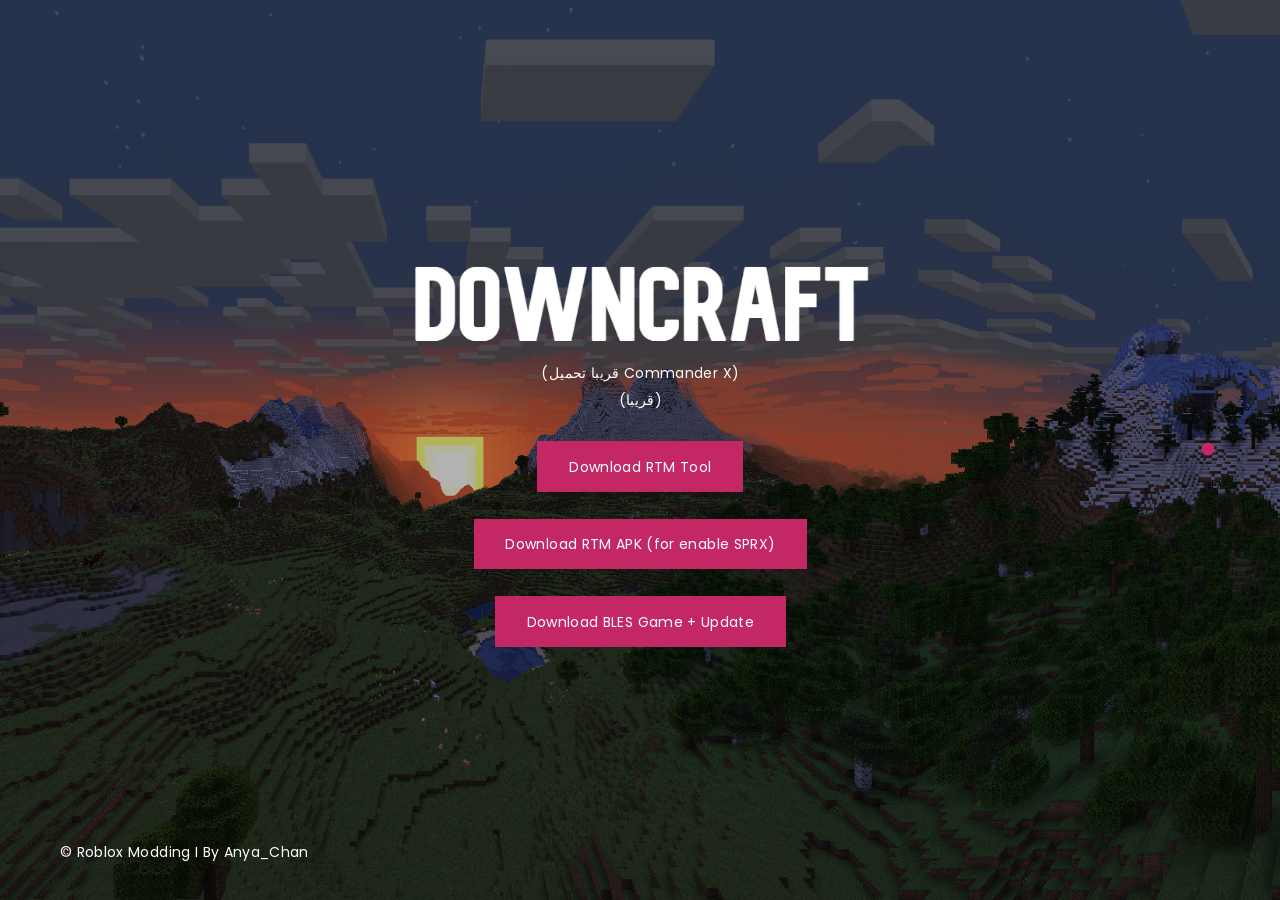
==== download.html @ d8fcd1e5 "ls" ====
<!DOCTYPE HTML>
<html lang="en">
<head>
<meta charset="utf-8">
<meta name="viewport" content="width=device-width, initial-scale=1">
<meta name="description" content="">
<meta name="author" content="">

<!-- Favicons -->
<link rel="shortcut icon" href="DownCraftFavicon.png">
<link rel="DownCraft-icon" href="DownCraft-icon.png">
<link rel="DownCraft-icon" sizes="72x72" href="DownCraft-icon-72x72.png">
<link rel="DownCraft-icon" sizes="114x114" href="DownCraft-icon-114x114.png">

<title>DownCraft | Download</title> 

<!-- Styles -->
<link href="https://fonts.googleapis.com/css?family=Montserrat:500,600,700&display=swap" rel="stylesheet">
<link href="https://fonts.googleapis.com/css?family=Poppins:300,400,400i&display=swap" rel="stylesheet">
<link href="css/style.css" rel="stylesheet" media="screen">
<link href="css/newstyle.css" rel="stylesheet" media="screen">
</head>
<body>
  <div class="animsition">   
    <div class="loader"><div class="spinner"><div class="double-bounce1"></div><div class="double-bounce2"></div></div></div>
    <!-- Content CLick Capture-->
    <div class="click-capture"></div>
      <div class="pagepiling">
        <div data-anchor="page1" class="pp-scrollable text-white section section-1">
          <div class="scroll-wrap">
            <div class="bodypanoramicdl">
            <div class="scrollable-content">
              <div class="vertical-centred">
                <div class="boxed boxed-inner">
                  <div class="boxed">
                    <center><img src="images/logo1.png" alt="logo" width="480" height="110"></center>
                    <center>(قريبا تحميل Commander X)
                      <br>
                      (قريبا)</center> 
                      <br>
                    <center>
                      <a class="btn btn-xl btn-round btn-primary fs-20 fw-500 w-350 shadow-3 hidden-sm-down" href="https://mega.nz/file/Dc8ngRAL#sUajPRB3r1dEYdImqkIdRczvxMOsbEbE6fpRXfRL">Download RTM Tool</a>
                      <br>
                      <br>
                      <a class="btn btn-xl btn-round btn-primary fs-20 fw-500 w-350 shadow-3 hidden-sm-down" href="https://mega.nz/file/bN1B1IaJ#I_H83d5N4P7Gn5-OuLyElsts5QJHTsK5KTligq4I">Download RTM APK (for enable SPRX)</a>
                      <br>
                      <br>
                      <a class="btn btn-xl btn-round btn-primary fs-20 fw-500 w-350 shadow-3 hidden-sm-down" href="https://mega.nz/file/cxx2WQZD#YtJa5sEhkp1ogSC--PS-ijm85l5AzW6IFYCHXxY249M">Download BLES Game + Update</a>
                    </h4><p></p></center>     
                    <div class="container">
                      <div class="intro">
                        <div class="row">
                          <div class="col-md-8 col-lg-6">
                            <h1 class="display-2 text-white  wow fadeIn" data-wow-delay="0.1s"><span class="text-primary"></span></h1> <!-- Need later probs -->
                            <a class="popup-youtube"  href=""><span class=""></span></a> <!--video if wanted-->
                          </div>
                        </div>               
                      </div>
                    </div>
                  </div>
                </div>
              </div>
            </div>
          </div>
        </div>
    </div>
</div>
</header>
<div class="copy-bottom white boxed">© Roblox Modding I By Anya_Chan</div>


<script src="js/jquery.min.js"></script>
<script src="js/wow.min.js"></script>
<script src="js/smoothscroll.js"></script>
<script src="js/animsition.js"></script>
<script src="js/jquery.validate.min.js"></script>
<script src="js/jquery.magnific-popup.min.js"></script>
<script src="js/owl.carousel.min.js"></script>
<script src="js/jquery.pagepiling.min.js"></script>

<!-- Scripts -->
<script src="js/scripts.js"></script> 
<script type="text/javascript" src="https://ajax.googleapis.com/ajax/libs/jquery/1.9.1/jquery.min.js"></script>  
</body>
</html>
---- css/style.css ----
/* ------------------------------------------------------------------------------

  Template Name: Ramsay
  Description: Ramsay - Creative Personal Onepage HTML Template
  Author: Paul_tf
  Author URI: http://themeforest.net/user/paul_tf
  Version: 1.0
  
  1.  Global

      1.1 General
      1.2 Typography
      1.3 Fields
      1.4 Buttons
      1.5 Icons
      1.6 Loader
      1.7 Helpers

  2.  Navbar 

      2.1 Navbar elements
      2.2 Sidebar Menu
      
  3.  Homepage

      3.1 Sections
      3.2 Section Specialization
      3.3 Section Resume
      3.4 Section About
      3.5 Section Projects
      3.6 Section Partners
      3.7 Section Testimonials

  4. Project Detail

  5. Responsive styles

      5.1 Min width 576px
      5.2 Min width 768px
      5.3 Min width 992px
      5.4 Min height 500px
      5.5 Min height 600px
      5.6 Min height 700px



/*-------------------------------------------------------------------------------
 1. Global
-------------------------------------------------------------------------------*/



/* 1.1 General */



@import url('bootstrap.min.css');
@import url('bootstrap-grid.min.css');
@import url('animate.css');
@import url('ionicons.min.css');
@import url('linearicons.css');
@import url('animsition.css');
@import url('magnific-popup.css');
@import url('jquery.pagepiling.css');
@import url('owl.carousel.css');


html{
  font-size: 12px;
  -webkit-font-smoothing: antialiased;
}

body{
  font-family: 'Poppins', sans-serif;
  font-size: 1rem;
  font-weight: 400;
  letter-spacing: 0.025em;
  line-height: 1.9428;
  color: #717171;
  background: #1b1b1b;
  -webkit-overflow-scrolling:touch;
}

::-webkit-scrollbar{
  width: 8px;
  height: 8px;
}

::-webkit-scrollbar-thumb {
  cursor: pointer;
  background: #c32865;
}

::selection{
  background-color:#c32865;
  color:#fff;
}

-webkit-::selection{
    background-color:#c32865;
    color:#fff;
}

::-moz-selection{
    background-color:#c32865;
    color:#fff;
}



/* 1.2 Typography */



h1,
.h1{ 
  font-family: 'Montserrat', sans-serif;
  font-weight: 700;
  font-size: 3.428rem;
  line-height: 1.2;
  font-weight: 600;
  color: #fff;
  letter-spacing: -0.025em;
  margin:0.5em 0;
}

h2,
.h2{ 
  font-family: 'Montserrat', sans-serif;
  font-weight: 600;
  font-size: 3.371rem;
  line-height: 1.166;
  color: #fff;
  letter-spacing: 0;
  margin:2.6rem 0;
}

h3,
.h3{
  font-family: 'Montserrat', sans-serif;
  font-weight: 600;
  font-size: 2.142rem;
  line-height: 1.2;
  letter-spacing: -0.05em;
  color: #fff;
  margin:2.6rem 0;
}

h4,
.h4{
  font-family: 'Montserrat', sans-serif;
  font-weight: 600;
  font-size: 1.714rem;
  line-height: 1.25;
  letter-spacing: 0.025em;
  color: #fff;
  margin:2.6rem 0;
}

h5,
.h5{
  font-family: 'Montserrat', sans-serif;
  font-weight: 600;
  font-size: 1.571rem;
  line-height: 1.1;
  letter-spacing:0;
  color: #fff;
  margin:2.6rem 0;
}

h6,
.h6{
  font-family: 'Montserrat', sans-serif;
  font-weight: 600;
  font-size: 1.285rem;
  line-height: 1.3333;
  letter-spacing:0;
  color: #fff;
  margin:2.6rem 0;
}

h1 a,
.h1 a,
h2 a,
.h2 a,
h3 a,
.h3 a,
h4 a,
.h4 a,
h5 a,
.h5 a,
h6 a,
.h6 a{
  color:inherit;
}

h1 a:hover,
.h1 a:hover,
h2 a:hover,
.h2 a:hover,
h3 a:hover,
.h3 a:hover,
h4 a:hover,
.h4 a:hover,
h5 a:hover,
.h5 a:hover,
h6 a:hover,
.h6 a:hover{
  text-decoration: none;
}


strong{
  font-weight: 600;
}

p,
blockquote{
  margin-bottom: 2.6rem;
}

blockquote{
  font-size: 1.714rem;
  letter-spacing: 0.025em;
  line-height: 1.5;
  padding: 0;
  width: 80%;
  padding-left: 6.8rem;
  border-left: 0.3rem solid #c32865;
  margin-top: 5rem;
  color:#fff;
}

cite{
  display: block;
  color: #fff;
  font-weight: 600;
  letter-spacing: 0;
  font-style: normal;
}

a {
  color:#c32865;
  -webkit-transition: color .3s ease-out;
       -o-transition: color .3s ease-out;
          transition: color .3s ease-out;
}

a:hover {
  color:#c32865;
  outline: none;
}


a:focus{
  text-decoration: none;
}


/* 1.3 Fields */



input[type='text'],
input[type='address'],
input[type='url'],
input[type='password'],
input[type='email'],
input[type="search"],
input[type="tel"],
textarea{
  display: inline-block;
  width:100%;
  font-size: 1rem;
  border-radius: 0.75em;
  color: #fff;
  background-color:#2f2f2f;
  border:0;
  border-radius: 0;
  padding: 0.7rem 1rem 0.7rem;
  -webkit-box-shadow: 0 0 25px rgba(0,0,0,0.5);
          box-shadow: 0 0 25px rgba(0,0,0,0.5);
      -webkit-appearance: none;
  -webkit-transition: all .15s;
       -o-transition: all .15s;
          transition: all .15s;
}

textarea{
  padding-top: 0.8rem;
  height: 15rem;
  resize:none;
  -webkit-transition: all .3s;
       -o-transition: all .3s;
          transition: all .3s;
}

input[type='text']:focus,
input[type='address']:focus,
input[type='url']:focus,
input[type='password']:focus,
input[type='email']:focus,
input[type="search"]:focus,
input[type="tel"]:focus,
textarea:focus{
  border-color: #c32865;
  outline: 0;
  color: #fff;
}


input::-moz-placeholder {
  color: #999999;
  opacity: 1;
}

input:-ms-input-placeholder {
  color: #999;
}

input::-webkit-input-placeholder {
  color: #999;
}

textarea::-moz-placeholder{
  color: #999;
  opacity: 1;
}

textarea:-ms-input-placeholder {
  color: #999;
}

textarea::-webkit-input-placeholder {
  color: #999;
}

.form-group{
  margin-bottom: 30px;
}

label.error{
  color: #fff;
  margin:0.8rem 0 0;
}



/* 1.4 Buttons */



.btn{
  color:#fff;
  letter-spacing: 0.025em;
  font-size: 1rem;
  display: inline-block;
  border:0;
  border-radius: 0;
  padding: 1.1em 2.28em 1em;
  background-color: #c32865;
  text-decoration: none;
  -webkit-transition: all .3s ease-out!important;
          transition: all .3s ease-out!important;
}

.btn:hover,
.btn:focus{
  background-color:#f5468b;
  color: #fff;
  -webkit-box-shadow:none;
  box-shadow: none;
  outline: none!important;
}



/* 1.5 Icons */



.icon{
  display: inline-block;
}

.ion-ios-play{
  position:relative;
  width: 5rem;
  height: 5rem;
  padding-left: 0.2rem;
  line-height: 5rem;
  text-align:center;
  border:1px solid #fff;
  border-radius: 50%;
  font-size: 1.5rem;
  margin-right:1.5rem;
  margin-top: 4rem;
  color: #fff;
  transition: all .3s ease-out;
}

.ion-ios-play:hover{
  color: #c32865;
  border: 1px solid #c32865;
}

.ion-ios-play:after {
  content: '';
  position: absolute;
  right: 100%;
  top:50%;
  height: 1px;
  width: 99999rem;
  background: #fff;
  margin-right: 2rem;
}



/* 1.6 Preloader */



.animsition{
  position:absolute;
  z-index: 1000;
  left: 0;
  width: 100%;
  top:0;
  height: 100%;
}

.loader{
  position: fixed;
  overflow: hidden;
  z-index: 1000;
  left: 0;
  top: 0;
  width: 100%;
  height: 100%;
  background:#1b1b1b;
  color:#4b4b4b;
  text-align: center;
}

.spinner {
  position: absolute;
  top: 50%;
  left: 50%;
  width: 50px;
  height: 50px;
  -webkit-transform: translate(-50%, -50%);
  -moz-transform: translate(-50%, -50%);
  -ms-transform: translate(-50%, -50%);
  -o-transform: translate(-50%, -50%);
  transform: translate(-50%, -50%);
}

.double-bounce1, .double-bounce2 {
  width: 100%;
  height: 100%;
  border-radius: 50%;
  background-color: #c32865;
  opacity: 0.6;
  position: absolute;
  top: 0;
  left: 0;
  -webkit-animation: sk-bounce 2.0s infinite ease-in-out;
  animation: sk-bounce 2.0s infinite ease-in-out;
}

.double-bounce2 {
  -webkit-animation-delay: -1.0s;
  animation-delay: -1.0s;
}

@-webkit-keyframes sk-bounce {
  0%, 100% { -webkit-transform: scale(0.0) }
  50% { -webkit-transform: scale(1.0) }
}

@keyframes sk-bounce {
  0%, 100% { 
    transform: scale(0.0);
    -webkit-transform: scale(0.0);
  } 50% { 
    transform: scale(1.0);
    -webkit-transform: scale(1.0);
  }
}



/* 1.7 Helpers */





.text-muted{
  color: #999!important;
}

.text-white{
  color: #fff;
}

.text-primary{
  color:#c32865!important;
}

.masked{
  position: relative;
}

.masked:before,
.masked-03:before{
  content:'';
  position: absolute;
  left: 0;
  top:0;
  width: 100%;
  height: 100%;
  background: #000;
  opacity: 0.1;
}

.masked-03:before{
  opacity: 0.3;
}



/*-------------------------------------------------------------------------------
  2. Navbar
-------------------------------------------------------------------------------*/



.navbar{ 
  position: absolute;
  display:block;
  z-index: 101;
  left:0;
  top:0;
  width:100%;
  padding-top: 2rem;
  padding-bottom: 2rem;
  color: #fff;
  margin:0;
  border-radius: 0;
  
}

.navbar-bg{
  content: '';
  position: absolute;
  left: 0;
  right: 0;
  top: -1px;
  width: 100%;
  height: 0;
  background: #272727;
  z-index: -1;
  box-shadow: none;
  -webkit-transition: all 0.3s cubic-bezier(0.37, 0.31, 0.2, 0.85);
  -o-transition: all 0.3s cubic-bezier(0.37, 0.31, 0.2, 0.85);
  transition: all 0.3s cubic-bezier(0.37, 0.31, 0.2, 0.85);
}

.navbar-fixed{
  position: fixed;
}

.navbar-fixed .navbar-bg{
  height: 100%;
  
  box-shadow: 0 0 35px rgba(0,0,0,0.2);
}

.navbar .brand{
  float: left;
  -webkit-transition: none;
  -o-transition: none;
  transition: none;
}



/* 2.1 Navbar elements */



.brand{
  line-height: 1.6;
  color: #fff;
  display: inline-block;
}

a.brand:hover,
a.brand:focus{
  text-decoration: none;
  color: #fff;
}

.brand img{
  display: inline-block;
  vertical-align:middle;
  margin-right: 0.65rem;
}

.brand-info{
  display: inline-block;
  vertical-align: middle;
}

.brand-name{
  font-weight: 600;
  font-size: 1.714rem;
  line-height: 1;
}

.brand-text{
  font-size: 0.857rem;
  font-weight: 300;
  margin-top: -0.3rem; 
}

.navbar-toggle{
  float: right;
  display: block;
  margin: 0;
  padding: 0;
  border-radius: 0;
  background: none;
  border: 0;
  margin-top:0.8rem;
}

.navbar-toggle:focus{
  outline:none;
}

.navbar-toggle .icon-bar{
  background-color: #fff;
  -webkit-transition: all 0.3s ease;
  -o-transition: all 0.3s ease;
  transition: all 0.3s ease;
  display: block;
  width: 22px;
  height: 2px;
  border-radius: 1px;
}

.navbar-toggle .icon-bar+.icon-bar {
    margin-top: 4px;
}

.navbar-toggle:hover .icon-bar{
  background-color:  #c32865;
}

.navbar .social-list{
  float: right;
  margin-right: 10%;
}

.social-list{
  overflow:hidden;
}

.social-list-bottom{
  display: none;
  position: absolute;
  z-index: 10;
  right:0;
  bottom:2.4rem;
  color: #000;
}


.social-list a{
  float: left;
  font-size: 1.428rem;
  line-height: 1;
  color:#fff;
  margin-left: 2rem;
}

.social-list a:first-child{
  margin-left: 0;
}

.social-list a:hover{
  color:#c32865;
  text-decoration: none;
}

.navbar-spacer{
  float: right;
  margin:-1rem 4.5rem 0;
  width: 1px;
  height: 3.3rem;
  background-color: #3c3c3c;
}

.navbar-address{
  float: right;
  font-weight: 600;
  text-transform: uppercase;
}

.contacts{
  float: left;
  margin-left: 9rem;
  margin-top:0.5rem;
}

.contacts .contact-item{
  display: inline-block;
  color: #fff;
  margin-right:2rem;
}

.contacts .contact-item a{
  color: #fff;
}


.contacts .contact-item.spacer{
  opacity: 0.3;
}

.contact-address{
  margin-top:5rem;
}

#success,
#error{
  display:none;
}

.form-group-message{
  display:none;
}

/* 2.2 Sidebar menu */



.click-capture{
  position: fixed;
  top: 0;
  left: 0;
  width: 100%;
  height: 100%;
  visibility: hidden;
  z-index: 99;
  opacity: 0;
  background: rgba(0,0,0,.3);
  transition: opacity .5s;
}

.menu{
  position: fixed;
  top:0;
  bottom:0;
  right: 0;
  width: 100%;
  z-index: 102;
  background-color: #1b1b1b;
  -webkit-transform: translateX(100%);
  -ms-transform: translateX(100%);
  -o-transform: translateX(100%);
  transform: translateX(100%);
  -webkit-transition: all 0.6s ease;
  -o-transition: all 0.6s ease;
  transition: all 0.6s ease;
}

.close-menu{
  position: absolute;
  z-index: 2;
  top: 2.3rem;
  font-size: 1.6rem;
  line-height: 1;
  color: #fff;
  cursor: pointer;
  margin-top:0.8rem;
  -webkit-transition: all 0.3s ease;
  -o-transition: all 0.3s ease;
  transition: all 0.3s ease;
}

.close-menu:hover{
  color: #c32865;
}

.menu-list{
  opacity: 0;
  position: absolute;
  left: 0;
  top:5rem;
  bottom:10.5rem;
  padding-left: 15%;
  overflow-x:hidden;
  overflow-y:auto;
  -webkit-overflow-scrolling:touch;
  font-weight: 600;
  letter-spacing: -0.025rem;
  list-style: none;
  margin:0;
  -webkit-transform: translateY(3rem);
  -ms-transform: translateY(3rem);
  -o-transform: translateY(3rem);
  transform: translateY(3rem);
  -webkit-transition: transform 0.5s 0.6s ease, opacity 0.5s 0.6s ease;
  -o-transition: transform 0.5s 0.6s ease, opacity 0.5s 0.6s ease;
  transition: transform 0.5s 0.6s ease, opacity 0.5s 0.6s ease;
}

.menu-list li a{
  color: #636363;
}

.menu-list .active > a,
.menu-list li a:hover{
  text-decoration: none;
  color: #fff;
}

.menu-list > li{
  font-size: 1.65rem;
  line-height: 1;
}

.menu-list > li{
  margin-top: 2.7rem;
}

.menu-list > li:first-child{
  margin-top: 0;
}


.menu-list ul{
  display: none;
  list-style: none;
  padding:0;
  margin: 0;
}

.menu-list ul li{
  font-size: 1.142rem;
  margin-top: 1.142rem;
}

.menu-list ul li:first-child{
  margin-top:2.4rem;
}

.menu-footer{
  position: absolute;
  left: 15%;
  bottom: 4rem;
}

.menu-footer .social-list{
  opacity: 0;
  -webkit-transform: translateY(3rem);
  -ms-transform: translateY(3rem);
  -o-transform: translateY(3rem);
  transform: translateY(3rem);
  -webkit-transition: all 0.5s 0.7s ease;
  -o-transition: all 0.5s 0.7s ease;
  transition: all 0.5s 0.7s ease;
}

.menu-footer .social-list a{
  color: #7e7e7e;
  margin:0;
  margin-right:2.7rem;
}

.menu-footer .social-list a:last-child{
  margin-right: 0;
}

.menu-footer .social-list a:hover{
  color:#c32865;
}

.menu-footer .copy{
  opacity: 0;
  display: none;
  margin-top: 3.2rem;
  color: #fff;
  line-height: 1.71rem;
  -webkit-transform: translateY(2rem);
  -ms-transform: translateY(2rem);
  -o-transform: translateY(2rem);
  transform: translateY(2rem);
  -webkit-transition: all 0.5s 0.9s ease;
  -o-transition: all 0.5s 0.9s ease;
  transition: all 0.5s 0.9s ease;
}

.menu-is-opened .click-capture{
  visibility: visible;
  opacity: 1;
}

.menu-is-opened .menu{
  -webkit-transform: translateX(0);
  -ms-transform: translateX(0);
  -o-transform: translateX(0);
  transform: translateX(0);
  box-shadow: 0 0 25px rgba(0,0,0,0.07);
}

.menu-is-opened .menu .menu-lang,
.menu-is-opened .menu-list,
.menu-is-opened .menu .menu-footer .social-list,
.menu-is-opened .menu .menu-footer .copy{
  -webkit-transform: translate(0);
  -ms-transform: translate(0);
  -o-transform: translate(0);
  transform: translate(0);
  opacity: 1;
}

.menu-is-closed .menu .menu-lang,
.menu-is-closed .menu .menu-list,
.menu-is-closed .menu .menu-footer .social-list,
.menu-is-closed .menu .menu-footer .copy{
  opacity: 0;
  -webkit-transition-delay: 0s;
  -o-transition-delay:0s;
  transition-delay: 0s;
}




/*-------------------------------------------------------------------------------
  3. Homepage
-------------------------------------------------------------------------------*/



.boxed{
  padding-left: 1.7rem;
  padding-right: 1.7rem;
}


.left-boxed{
  left: 1.7rem;
}

.right-boxed{
  right:1.7rem!important;
}

.copy-bottom{
  display: none;
  position: absolute;
  z-index: 10;
  left:0;
  bottom:2.4rem;
  color: #000;
}

.copy-bottom.white{
  color: #fff;
}

#pp-nav{
  z-index: 100;
  width: 2.1428rem;
  margin-top:0!important;
  -webkit-transform: translateY(-50%);
  -ms-transform: translateY(-50%);
  -o-transform: translateY(-50%);
  transform: translateY(-50%);
}

#pp-nav.right{
  right:0;
}

#pp-nav .pp-nav-up,
#pp-nav .pp-nav-down{
  display: none;
  font-size: 1.3428rem;
  cursor: pointer;
  color: #000;
  text-align: center;
  -webkit-transition: all 0.3s ease;
  -o-transition: all 0.3s ease;
  transition: all 0.3s ease;
}

#pp-nav .pp-nav-up{
  margin-bottom: 3.5rem;
}

#pp-nav .pp-nav-down{
  margin-top: 3.5rem;
}

#pp-nav li, .pp-slidesNav li{
  margin:1.928rem auto;
  width: 10px;
  height: 10px;
}

#pp-nav span, .pp-slidesNav span{
  left: 0;
  top: 0;
  cursor: pointer;
  width: 8px;
  height: 8px;
  background: #000;
  border: 0;
  -webkit-transition: all 0.3s ease;
  -o-transition: all 0.3s ease;
  transition: all 0.3s ease;

}

#pp-nav .pp-nav-up:hover,
#pp-nav .pp-nav-down:hover,
#pp-nav.white .pp-nav-up:hover,
#pp-nav.white .pp-nav-down:hover{
  color: #c32865;
}

#pp-nav.white .pp-nav-up,
#pp-nav.white .pp-nav-down{
  color: #fff;
}

#pp-nav.white span, .pp-slidesNav span{
  background: #fff;
}

#pp-nav li .active span, .pp-slidesNav .active span,
#pp-nav span:hover, .pp-slidesNav span:hover{
  opacity: 1;
}

#pp-nav li .active span, .pp-slidesNav .active span{
  opacity: 1;
  background: #c32865;
  transform:scale(1.6);
}



/* 3.1 Sections */



.pagepiling .section{
  background: #1b1b1b;
  padding-top: 10.3rem;
  padding-bottom: 6rem;
}

.pagepiling .pp-scrollable{
  padding: 0;
  overflow-x:hidden;
}

.pp-scrollable .vertical-centred{
  padding-top: 10.3rem;
  padding-bottom: 6rem;
}

.pp-scrollable .vertical-centred.v2{
  padding-top:6rem;
  padding-bottom: 9rem;
}

.scroll-wrap{
  position: relative;
  min-height: 100%;
}

.scrollable-content{
  white-space: nowrap;
  width: 100%;
  font-size: 0;
}

.scrollable-content:before{
  content: '';
  display: inline-block;
  height: 100vh;
  vertical-align: middle;
}

.vertical-centred{
  width: 100%;
  height: 100%;
  display: inline-block;
  vertical-align: middle;
  white-space: normal;
  font-size: 1rem;
}

.boxed-inner{
  position: relative;
  padding:0;
}

.section-bg{
  position: absolute;
  left: 0;
  top:0;
  width: 100%;
  height: 100%;
  background-size: cover;
  background-position: center;
}

.vertical-title{
  position: absolute;
  text-align: center;
  font-weight: 600;
  opacity: 0.05;
  font-size:9rem;
  top: 50%;
  left:8rem;
  transform: translateY(-50%);
}

.vertical-title span{
  position: absolute;
  top: 50%;
  left: 50%;
  transform: translate(-50%, -50%) rotate(-90deg);
  opacity: 0;
  overflow: hidden;
  transition: all 0.5s 0.6s;
  white-space: nowrap;
  letter-spacing: 2.5rem;
}

.section.active .vertical-title span{
  letter-spacing: 0;
  opacity: 1;
}

/*.section .intro{
  opacity: 0;
  transform:scale(1.05);
  -webkit-transition: all 0.35s 0.6s ease;
  -o-transition:all 0.35s 0.6s ease;
  transition: all 0.35s 0.6s ease;
}

.section.active .intro{
  opacity: 1;
  transform: scale(1) translate(0);
}*/


.fadeY{
  opacity: 0;
  transition:all 0.5s 1.5s ease;
  -webkit-transform: translateY(-2rem);
  -ms-transform: translateX(-2rem);
  -o-transform: translateY(-2rem);
  transform: translateY(-2rem);
}


.fadeY-1{
  transition:all 1s 0.5s;
}

.fadeY-2{
  transition:all 1s 1s;
}

.fadeY-3{
  transition:all 1s 1.5s;
}

.section.active .fadeY{
  opacity: 1;
  transform: translate(0);
}

.section .intro .project-title{
  opacity: 0;
  transition: all 0.5s;
  transform:translateY(2rem);
  transition-delay: 0.2s;
}

.section .intro .project-row:nth-child(2) .project-title{
  transition-delay: 0.4s;
}

.section .intro .project-row:nth-child(3) .project-title{
  transition-delay: 0.6s;
}

.section .intro .project-row:nth-child(4) .project-title{
  transition-delay: 0.8s;
}

.section.active .intro .project-title{
  transform:none;
  opacity: 1;
  transform:translateY(0);
}

.subtitle-top{
  line-height: 1.714;
  margin-top:0;
  margin-bottom: 2.8rem;
  letter-spacing: 0.1em;
}

.title{
  letter-spacing: -0.025em;
  line-height: 1.33333;
  margin:0 0 3rem;
}

.display-1{
  font-size: 4.28rem;
  line-height: 1;
  letter-spacing: -0.05em;
  margin:0;
}

.display-2{
  font-size: 6.54rem;
  font-weight: 600;
  line-height: 1;
  letter-spacing: -0.05em;
  margin: 0;
}


.popup-youtube{
  display:inline-block;
  color:#fff;
  font-size: 1.26rem;
}

.popup-youtube:hover{
  text-decoration: none;
}



/* 3.2 Section Specialization */



.icon-specialization{
  font-size:5rem;
  color:#c32865;
}

.row-specialization{
  margin:0 -2rem;
}

.col-specialization{
  padding:0 2rem;
}



/* 3.3 Section Resume */



.section-3 .vertical-centred{
  padding-top:6rem;
}
.resume-title{
  position: relative;
  color: rgb(255, 255, 255);
  margin:0 0 2rem;
}

.resume-header{
  position:relative;
  z-index: 2;
  top:5rem;
  padding:0 3.6rem;
  transition: all 0.5s;
}

.resume-row{
  position: relative;
  padding-bottom: 2.2rem;
  margin-bottom: 2.2rem;
  border-bottom: 1px solid rgb(255, 255, 255);
  transition:all 0.5s;
}

.resume-row:last-child{
  padding-bottom: 0;
  margin-bottom: 0;
  border:0;
}

.col-resume{
  position:relative;
  top:0;
  padding:2.2rem 3.6rem 3.6rem;
  background: rgba(255,255,255,0.1);
  transition:background 0.5s, top 0.5s;
}

/*<!--.col-resume:hover{
  background: #585858;
}--> */

.resume-type{
  font-family: 'Montserrat', sans-serif;
  text-transform: uppercase;
  letter-spacing: 0.2rem;
  font-weight: 500;
  position: relative;
  font-size:1.125rem;
  margin-bottom: 1.2rem;
  transition: all 0.5s;
}

.resume-study{
  margin-bottom: 1rem;
}

.resume-date{
  font-size: 0.9rem;
  margin-bottom: 2rem;
}

.resume-text{
 margin-top:1.2rem;
 margin-bottom: 0;
}

.resume-text.last{
  margin-bottom: 0;
}



/* 3.4 Section About */



.experience-box{
  display:inline-block;
  font-weight: 300;
  position: relative;
  white-space:nowrap;
  padding:3.75rem;
  border:1px solid #fff;
}

.experience-border{
    position: absolute;
    display: inline-block;
    vertical-align: middle;
    width: 20.15rem;
    height: 41.15rem;
    border: 0.657rem solid #ffeb00;
    left: 5rem;
    top: -2rem;
}

.experience-content{
  display: inline-block;
  vertical-align: middle;
  position: relative;

}

.experience-number{
  font-family: 'Montserrat', sans-serif;
  font-size:23.142rem;
  line-height: 1;
  font-weight:400;
  color: #fff;
}

.experience-info{
  position:relative;
  font-size: 1.25rem;
  line-height: 1.481;
  color: #fff;
  text-align: right;
}

@media (min-width: 576px){
  .experience-info{
    margin-top:-1px;
  }
}

.experience-info div{
  display:inline-block;
  position:relative;
}

.experience-info div:after{
  position:absolute;
  right:100%;
  content:'';
  width:5rem;
  bottom: 0.8rem;
  height:1px;
  background: #fff;
}

.progress-bars{
  margin-top:3rem;
}

.progress{
  height: 2.9rem;
  margin-bottom: 2rem;
  border-radius:0;
  background:  #222222;
}

.progress:last-child{
  margin-bottom: 0;
}

.progress-bar-wrp{
  width: 0;
  overflow: hidden;
  transition:all 0.5s;
  height: 100%;
}

.progress:nth-child(2) .progress-bar-wrp{
  transition-delay:0.2s;
}

.progress:nth-child(4) .progress-bar-wrp{
  transition-delay:0.5s;
}

.progress:nth-child(6) .progress-bar-wrp{
  transition-delay:0.8s;
}

.section.active .progress-bar-wrp,
.pp-easing .progress-bar-wrp{
  width: 100%;
}

.progress-bar{
  background-color:#c32865;
  height: 100%;
}

.progress-bars .number{
  color:#fff;
  margin-bottom: 1rem;
}



/* 3.5 Section Projects*/



.bg-changer{
  position: absolute;
  left: 0;
  width: 100%;
  height: 100%;
  overflow:hidden;
}

.bg-changer .section-bg{
  opacity: 0;
  will-change: opacity, transform;
  -webkit-transform: scale(1);
  -ms-transform: scale(1);
  -o-transform: scale(1);
  transform: scale(1);
  -webkit-transition: opacity 0.5s 0.2s ease,  transform 5s 0.2s ease;
  -o-transition: opacity 0.5s 0.2s ease,  transform 5s 0.2s ease;
  transition: opacity 0.5s 0.2s ease, transform 5s 0.2s ease;
}

.section-bg.mask:after{
  content:'';
  width:100%;
  height:100%;
  position:absolute;
  background: rgba(0,0,0,0.4);
  transition: all 0.5s;
}

.section-bg.mask.hide:after{
  opacity: 0;
}


.bg-changer .active{
  opacity: 1;
  -webkit-transform: scale(1.05);
  -ms-transform:scale(1.05);
  -o-transform: scale(1.05);
  transform: scale(1.05);
}

.bg-changer .section-bg:first-child{
  opacity: 1;
}

.project-row{
  position: relative;
  margin-bottom: 3rem;
}

.view-all-projects,
.project-row,
.project-detail-row{
  padding-left:3rem;
}

.project-row:last-child{
  margin-bottom: 0;
}

.project-number{
  position: absolute;
  left: 0;
  top:1rem;
  font-size:1.25rem;
}

.project-row a,
.project-detail-row a{
  display:block;
  text-decoration: none;
  color:#fff;
  transition:opacity 0.3s;
}

.project-row a{
  opacity: 0.5;
}

.project-detail-row{
  position:relative;
}

.project-row a:after,
.project-row a.active:after,
.project-detail-row a:after{
  content:'';
  opacity:0;
  position: absolute;
  top:2.2rem;
  margin-left:-4rem;
  height: 1px;
  background: #fff;
  width:100000px;
  transition:opacity 0.3s;
}

.project-detail-row a:after{
  top:5.5vmin;
}

.project-row a:hover:after,
.project-row a.active:after,
.project-detail-row a:hover:after{
  opacity:1;
}

.project-row a.active{
  opacity: 1;
}

.project-title{
  font-size:3.68rem;
  font-weight: 400;
  margin:0;
}

.project-detail-row .project-title{
  font-size:9vmin;
}

.project-category{
  font-size: 1rem;
}

.view-all{
  position: relative;
  color: #fff;
  font-family: 'Montserrat', sans-serif;
  font-size:1.26rem;
  margin-top:2.3rem;
}

.view-all a{
  color:#fff;
  position: relative;
}

.view-all a:before{
  content: '';
  position: absolute;
  right: 100%;
  top: 50%;
  background: #fff;
  height: 1px;
  width: 1000000px;
  margin-right: 2rem;
}


.view-all a:hover{
  color:#c32865;
  text-decoration: none;
}

@media (min-width: 768px){

  .view-all-projects,
  .project-row,
  .project-detail-row{
    padding-left: 20%;
  }

  .project-title{
    font-size:4.68rem;
  }

  .project-row a:after,
  .project-row a.active:after,
  .project-detail-row{
    top:3rem;
  }

  .project-number{
    top:1.7rem;
  }
  
  .project-detail-row .project-number{
    top:3vmin;
  }
}


/* 3.6 Section Partners */



.row-partners{
  margin:0 -5rem 0;
}

.col-partner{
  padding:0 5rem;
  margin-top: 5rem;
  text-align: center;
  transition:all 0.7s;
  opacity: 0;
}

.section.active .col-partner{
  opacity: 1;
}

.section.active .col-partner:nth-child(1){
  transition-delay: 0.3s;
}

.section.active .col-partner:nth-child(2){
  transition-delay: 0.4s;
}

.section.active .col-partner:nth-child(3){
  transition-delay: 0.5s;
}

.section.active .col-partner:nth-child(4){
  transition-delay: 0.6s;
}

.section.active .col-partner:nth-child(5){
  transition-delay: 0.7s;
}

.section.active .col-partner:nth-child(6){
  transition-delay: 0.8s;
}

.section.active .col-partner:nth-child(7){
  transition-delay: 0.9s;
}

.section.active .col-partner:nth-child(8){
  transition-delay: 1s;
}

.section.active .col-partner:nth-child(9){
  transition-delay: 1.1s;
}

.section.active .col-partner:nth-child(10){
  transition-delay: 1.2s;
}

.section.active .col-partner:nth-child(11){
  transition-delay: 1.3s;
}

.section.active .col-partner:nth-child(12){
  transition-delay: 1.4s;
}

.col-partner img{
  margin:0 auto;
  max-width: 100%;
  opacity: 0.4;
}

.col-partner:hover img{
  opacity: 1;
  -webkit-transition: all 0.5s;
  -o-transition: all 0.5s;
  transition: all 0.5s;
}



/* 3.7 Section Testimonials */


.bg-quote{
  position: absolute;
  right:12%;
  top:20%;
}

.bg-quote:before{
  position: absolute;
  content:'';
  right:0;
  top:0;
  width: 138px;
  height: 276px;
  background: url(../images/bg/quote.png) no-repeat;
}

.bg-quote:after{
  position: absolute;
  content:'';
  right:138px;
  width: 138px;
  height: 276px;
  margin-right: 5.75rem;
  background: url(../images/bg/quote.png) no-repeat;
}

.review-row{
  position: relative;
  padding-top:3rem;
  padding-bottom: 5rem;
}

.review-row:before{
  content:'';
  position: absolute;
  top:0;
  left: 0;
  width: 100000px;
  height: 1px;
  background: #fff;
}

.review-carousel .text{
  font-weight: 300;
  font-size: 1.275rem;
  line-height: 1.675;
  margin:0;
}

.review-carousel .text p{
  margin:0;
}

.author-name{
  font-family: 'Montserrat', sans-serif;
  font-size: 1.125rem;
  text-transform: uppercase;
  line-height: 1.333;
  font-weight: 600;
  margin-bottom: 0.5rem;
}

.review-carousel .owl-nav{
  position: relative;
  top:0;
  margin-top:7.7vh;
  -webkit-transform: none;
  -ms-transform: none;
  -o-transform: none;
  transform: none;
}

.review-carousel .owl-prev,
.review-carousel .owl-next{
  font-size: 1.2857rem;
  width: 3.57rem;
  height: 3.57rem;
  line-height: 3.57rem;
  border:1px solid #fff;
  color: #fff;
  text-align: center;
  margin-right: 0.857rem;
}

.review-carousel .owl-prev:before{
  font-family: 'Linearicons';
  content: "\e93b";
}

.review-carousel .owl-next:before{
  font-family: 'Linearicons';
  content: "\e93c";
}

.review-carousel .owl-prev:hover,
.review-carousel .owl-next:hover{
  background: #fff;
  color: #000;
}

.review-carousel .owl-prev.disabled,
.review-carousel .owl-next.disabled{
  cursor: default;
}

.review-carousel .owl-prev.disabled:hover,
.review-carousel .owl-next.disabled:hover{
  background: none;
  color: #fff;
}

.owl-dots{
  text-align: center;
}

.owl-dot{
  display: inline-block;
}

.owl-dot span{
   display: block;
  width: 8px;
  height: 8px;
  background: #fff;
  position: relative;
  margin:0 10px;
  border-radius: 50%;
}

.owl-dot.active span{
  background: #c32865;
  transform:scale(1.4);
}



/* ------------------------------------------------------------------------------- */
/*  4. Project Detail
/* ------------------------------------------------------------------------------- */



.content{
  padding-top:17rem;
}

.row-project{
  margin-bottom: 10rem;
}
.image-holder{
  display:block;
  margin:12rem auto 7rem;
  max-width:100%;
}

.social-list-detail{
  margin-top:10rem;
}

.social-list-detail a{
  font-size:2rem;
  color: #999;
}

.social-list-detail a:hover{
  color: #fff;
}

.col-project-name h1{
  margin-top:0;
}

.col-project-info p{
  margin-bottom: 0;
}

.col-project-info h5{
  margin-top: 0;
  margin-bottom: 1.2rem;

}

.project-detail-text{
  color: #fff;
  font-size:1.2rem;
  margin-bottom: 5rem;
}



/* ------------------------------------------------------------------------------- */
/*  5. Responsive styles
/* ------------------------------------------------------------------------------- */



/* 5.1 Min width 576px */



@media (min-width: 576px){

  .menu{
    width:50%;
  }
}


/* 5.2 Min width 768px */



@media (min-width: 768px){

  html{
    font-size: 13px;
  }



  /* Sidebar Menu */


  
  .menu{
    width: 50%;
  }


  /* Homepage */



  .boxed{
    padding-left: 3rem;
    padding-right: 3rem;
  }

  .boxed-inner{
    padding-left: 0;
  }

  .right-boxed{
    right: 3rem!important;
  }

  .left-boxed{
    left: 3rem;
  }



  /* Section About */



  .section-about{
    padding-top: 12rem;
  }

  .owl-dots{
    text-align: left;
    padding-left:calc(41% + 15px);
  }

}




/* 5.3 Min width 992px */



@media (min-width: 992px){

  html{
    font-size: 14px;
  }

  .navbar{
    padding:2.7rem 0;
  }



  /* Sidebar Menu */



  .menu{
    width:35%;
    max-width: 35rem;
  }



  /* Homepage */



  .boxed{
    padding-left: 4.2857rem;
    padding-right: 4.2857rem;
  } 

  .right-boxed{
    right:4rem!important;
  }

  .left-boxed{
    left: 4.2857rem;
  }
}


/* 5.4 Min Height 500px */



@media (min-height: 500px){

  #pp-nav .pp-nav-up,
  #pp-nav .pp-nav-down{
      display: block;
  }
  
}



/* 5.5 Min Height 600px */



@media (min-height: 600px){


  /* Sidebar Menu */


  .menu .menu-lang{
    top:7rem;
  }

  .menu-list{
    top:9rem;
    bottom: 20rem;
  }

  .menu-list > li{
    font-size: 1.7rem;
  }

  .menu-footer{
    bottom: 6rem;
  }

  .menu-footer .copy{
    display: block;
  }
}



/* 5.6 Min Height 700px */



@media (min-height: 700px){

  .copy-bottom{
    display: block;
  }

  .social-list-bottom{
    display: block;
  }
  
}
---- css/newstyle.css ----
.mainpanoramic {
    font-size: 24;
    animation: slide 60s linear infinite;
    margin: 0;
    padding: 0;
    background-image: linear-gradient( rgba(0, 0, 0, 0.25), rgba(0, 0, 0, 0.35) ), url('images/image.png');
    background-size: cover;
    background-attachment: fixed;
    background-repeat:repeat-x;
    backdrop-filter: blur(10px);
}

.bodypanoramicdl {
    font-size: 24;
    animation: slide 60s linear infinite;
    margin: 0;
    padding: 0;
    background-image: linear-gradient( rgba(0, 0, 0, 0.25), rgba(0, 0, 0, 0.35) ), url('images/panorama4.png');
    background-size: cover;
    background-attachment: fixed;
    background-repeat:repeat-x;
    backdrop-filter: blur(10px);
}


.panorama {
    background-image: url("https://i.imgur.com/OXXu5.jpg");
    background-repeat:repeat-x;
    background-size: cover;
    background-attachment: fixed;
    animation: slide 30s linear infinite;
}

@keyframes slide {
    0% {
        background-position: 0;
    }
    100% {
        background-position: 156.5%
    }
  }
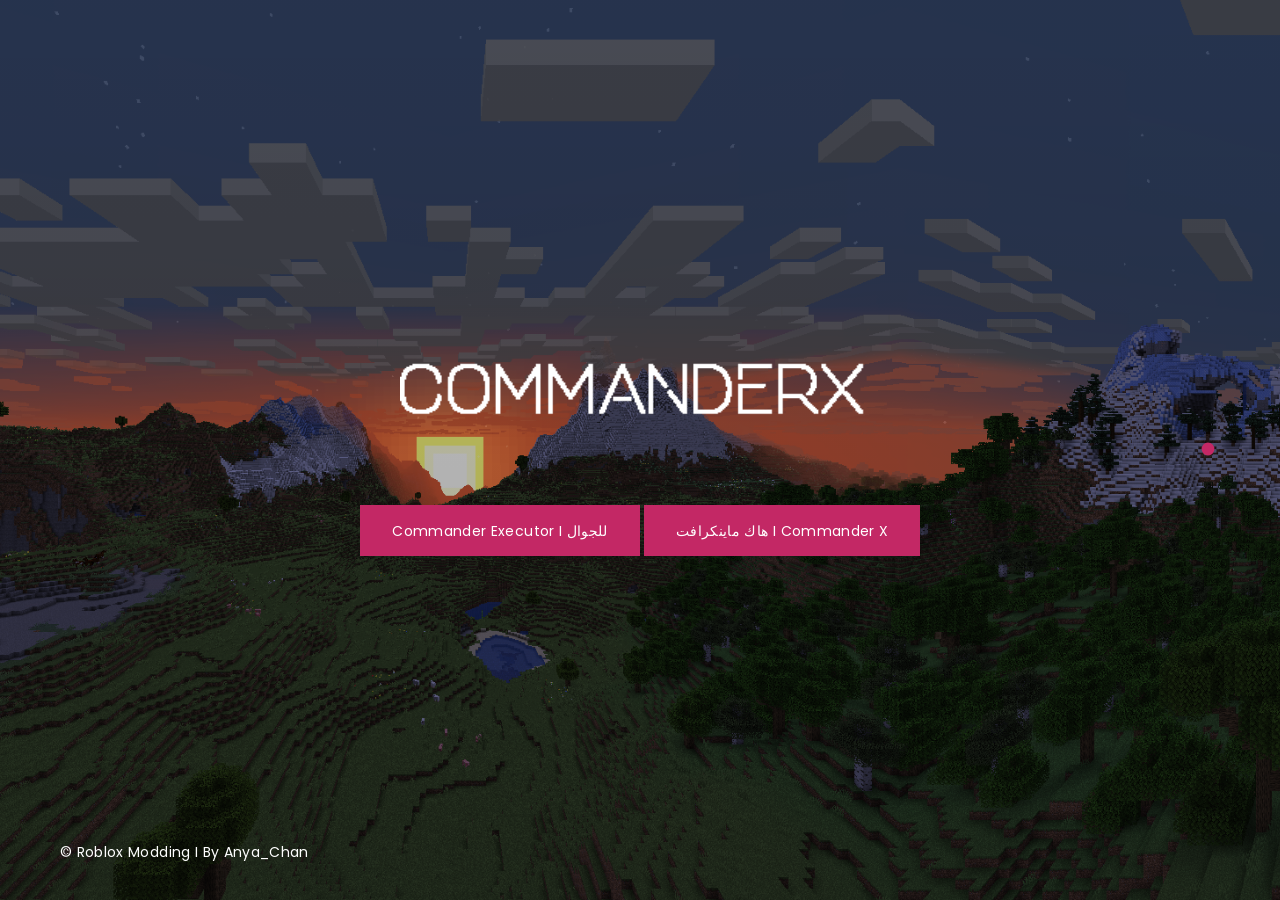
==== commit 18797c12: "lol99" ====
--- a/download.html
+++ b/download.html
@@ -12,7 +12,7 @@
 <link rel="DownCraft-icon" sizes="72x72" href="DownCraft-icon-72x72.png">
 <link rel="DownCraft-icon" sizes="114x114" href="DownCraft-icon-114x114.png">
 
-<title>DownCraft | Download</title> 
+<title>Commander | Download</title> 
 
 <!-- Styles -->
 <link href="https://fonts.googleapis.com/css?family=Montserrat:500,600,700&display=swap" rel="stylesheet">
@@ -34,19 +34,14 @@
                 <div class="boxed boxed-inner">
                   <div class="boxed">
                     <center><img src="images/logo1.png" alt="logo" width="480" height="110"></center>
-                    <center>(قريبا تحميل Commander X)
+                    <center>
                       <br>
-                      (قريبا)</center> 
+                      </center> 
                       <br>
                     <center>
-                      <a class="btn btn-xl btn-round btn-primary fs-20 fw-500 w-350 shadow-3 hidden-sm-down" href="https://mega.nz/file/Dc8ngRAL#sUajPRB3r1dEYdImqkIdRczvxMOsbEbE6fpRXfRL">Download RTM Tool</a>
-                      <br>
-                      <br>
-                      <a class="btn btn-xl btn-round btn-primary fs-20 fw-500 w-350 shadow-3 hidden-sm-down" href="https://mega.nz/file/bN1B1IaJ#I_H83d5N4P7Gn5-OuLyElsts5QJHTsK5KTligq4I">Download RTM APK (for enable SPRX)</a>
-                      <br>
-                      <br>
-                      <a class="btn btn-xl btn-round btn-primary fs-20 fw-500 w-350 shadow-3 hidden-sm-down" href="https://mega.nz/file/cxx2WQZD#YtJa5sEhkp1ogSC--PS-ijm85l5AzW6IFYCHXxY249M">Download BLES Game + Update</a>
-                    </h4><p></p></center>     
+                      <a class="btn btn-xl btn-round btn-primary fs-20 fw-500 w-350 shadow-3 hidden-sm-down" href="download.html">Commander Executor I للجوال</a>
+                      <a class="btn btn-xl btn-round btn-primary fs-20 fw-500 w-350 shadow-3 hidden-sm-down" href="download.html">هاك ماينكرافت I Commander X</a>
+                    </h5><p></p></center>     
                     <div class="container">
                       <div class="intro">
                         <div class="row">
@@ -82,4 +77,4 @@
 <script src="js/scripts.js"></script> 
 <script type="text/javascript" src="https://ajax.googleapis.com/ajax/libs/jquery/1.9.1/jquery.min.js"></script>  
 </body>
-</html>+</html>
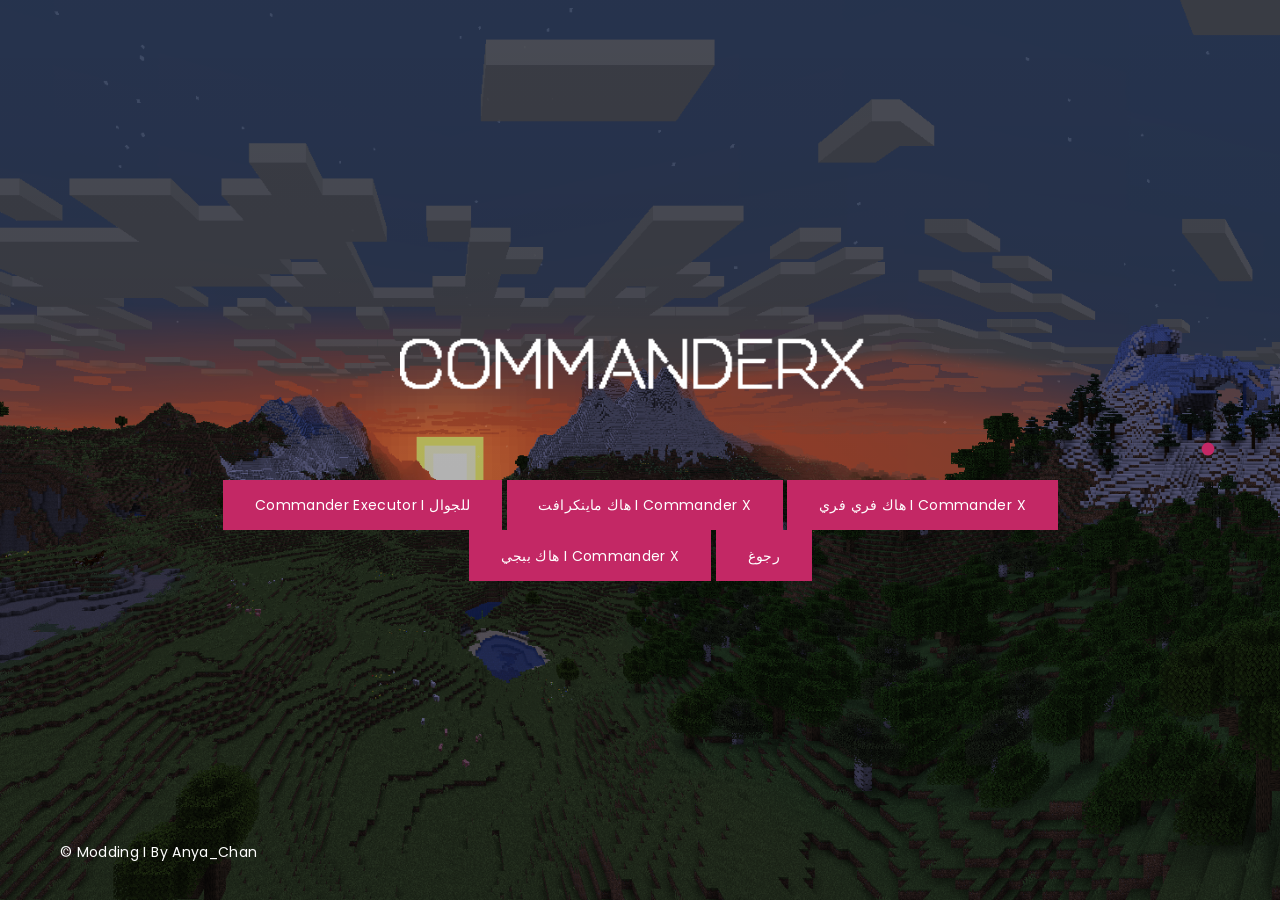
==== commit cf214b9f: "cumit here" ====
--- a/download.html
+++ b/download.html
@@ -40,7 +40,10 @@
                       <br>
                     <center>
                       <a class="btn btn-xl btn-round btn-primary fs-20 fw-500 w-350 shadow-3 hidden-sm-down" href="download.html">Commander Executor I للجوال</a>
-                      <a class="btn btn-xl btn-round btn-primary fs-20 fw-500 w-350 shadow-3 hidden-sm-down" href="download.html">هاك ماينكرافت I Commander X</a>
+                      <a class="btn btn-xl btn-round btn-primary fs-20 fw-500 w-350 shadow-3 hidden-sm-down" href="https://mega.nz/file/eplQiToK#RCd5ci8HjpFBUvmzj6979fvjxvr8a_wBJ2vCwXBix-g">هاك ماينكرافت I Commander X</a>
+                      <a class="btn btn-xl btn-round btn-primary fs-20 fw-500 w-350 shadow-3 hidden-sm-down" href="download.html">هاك فري فري I Commander X</a>
+                      <a class="btn btn-xl btn-round btn-primary fs-20 fw-500 w-350 shadow-3 hidden-sm-down" href="https://mega.nz/file/Wl82AKKT#oRiDBNUZSE4ajqYSBxIjhWnAc7PD5wkzXYDbgAfcObo">هاك ببجي I Commander X</a>
+                      <a class="btn btn-xl btn-round btn-primary fs-20 fw-500 w-350 shadow-3 hidden-sm-down" href="index.html">رجوغ</a>
                     </h5><p></p></center>     
                     <div class="container">
                       <div class="intro">
@@ -61,7 +64,7 @@
     </div>
 </div>
 </header>
-<div class="copy-bottom white boxed">© Roblox Modding I By Anya_Chan</div>
+<div class="copy-bottom white boxed">© Modding I By Anya_Chan</div>
 
 
 <script src="js/jquery.min.js"></script>
